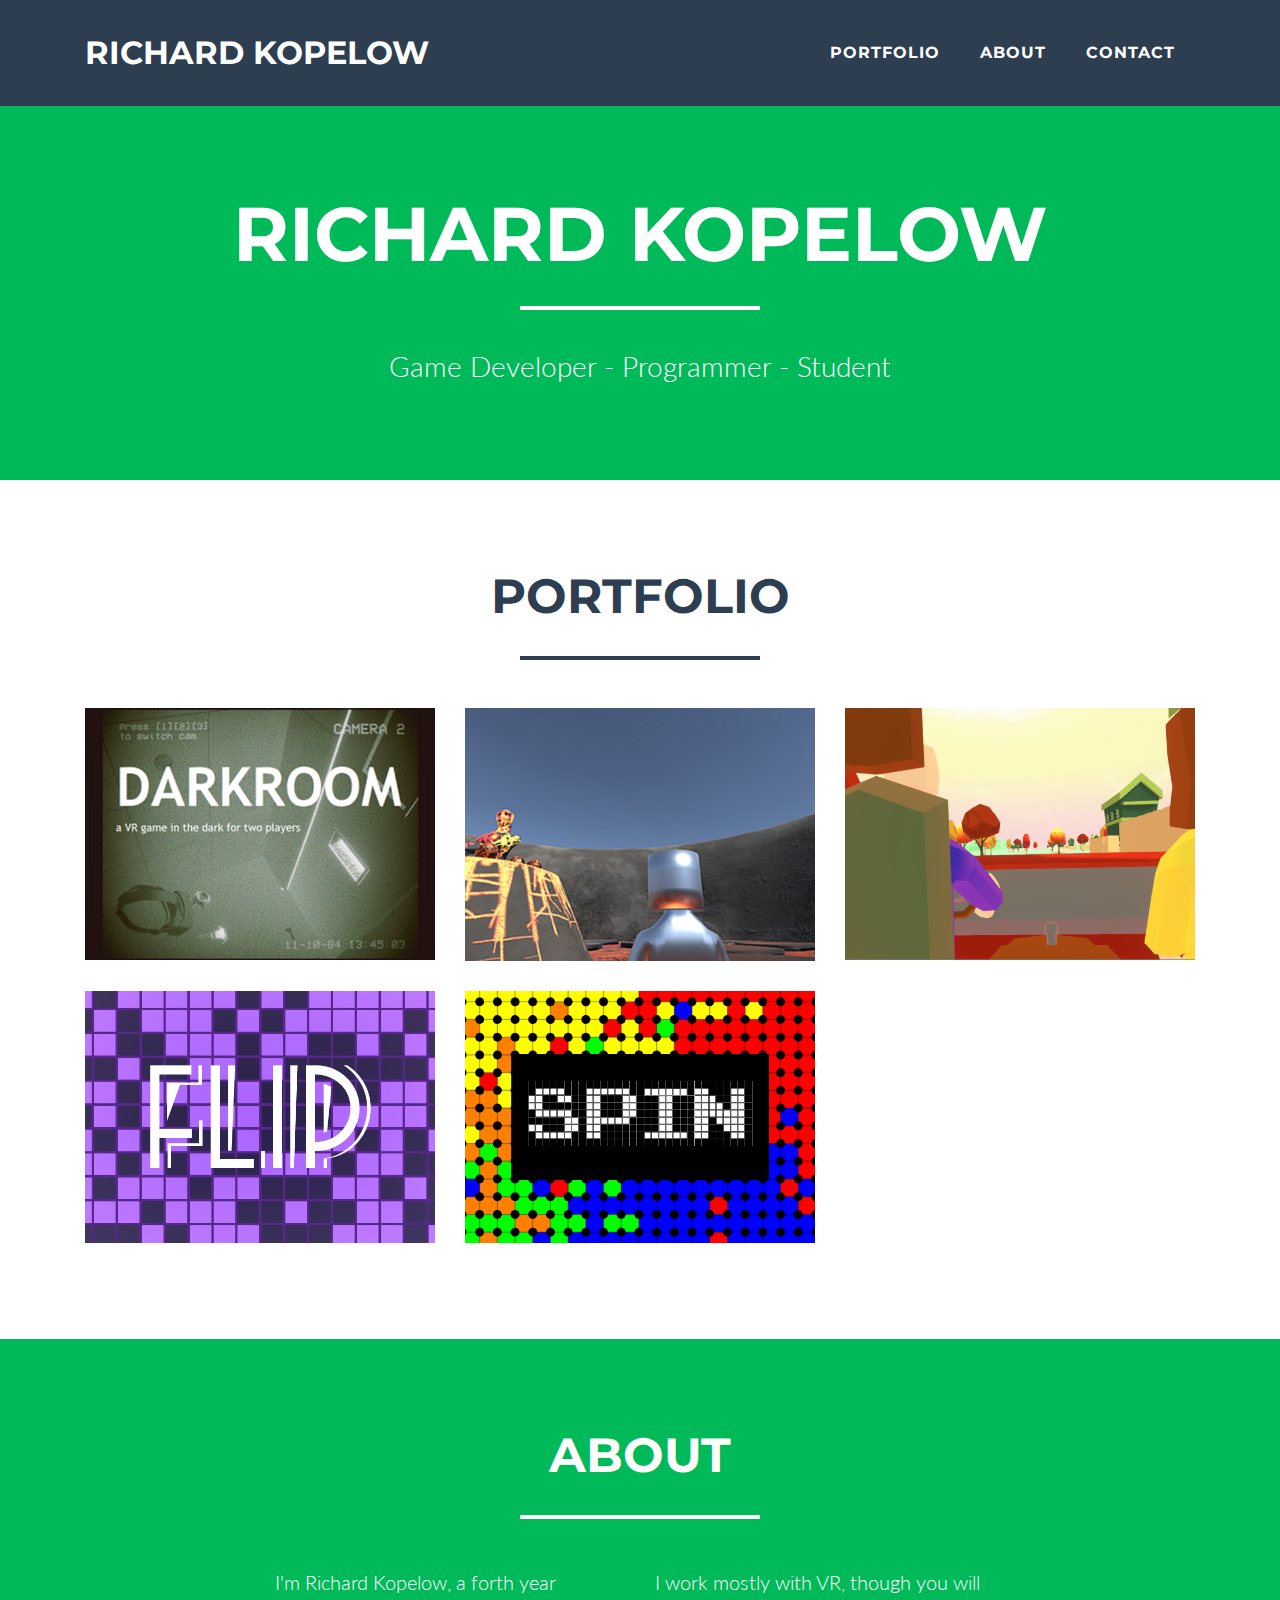
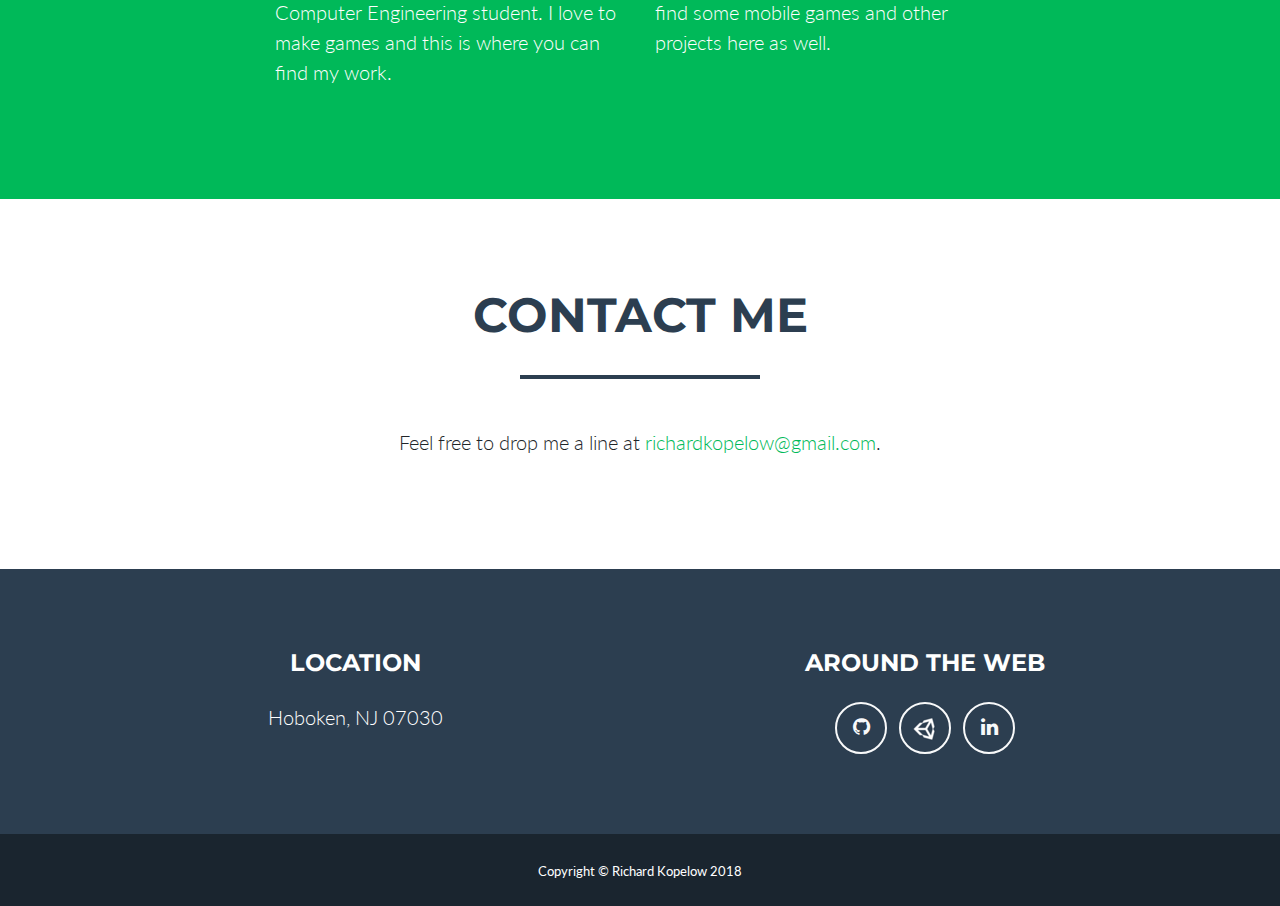
==== index.html @ 5b7aa7da "Fixed a bug with the modal comment displaying" ====
<!DOCTYPE html>
<html lang="en">

  <head>

    <meta charset="utf-8">
    <meta name="viewport" content="width=device-width, initial-scale=1, shrink-to-fit=no">
    <meta name="description" content="">
    <meta name="author" content="">

    <title>Richard Kopelow - Portfolio</title>

    <!-- Bootstrap core CSS -->
    <link href="vendor/bootstrap/css/bootstrap.min.css" rel="stylesheet">

    <!-- Custom fonts for this template -->
    <link href="vendor/font-awesome/css/font-awesome.min.css" rel="stylesheet" type="text/css">
    <link href="https://fonts.googleapis.com/css?family=Montserrat:400,700" rel="stylesheet" type="text/css">
    <link href="https://fonts.googleapis.com/css?family=Lato:400,700,400italic,700italic" rel="stylesheet" type="text/css">

    <!-- Plugin CSS -->
    <link href="vendor/magnific-popup/magnific-popup.css" rel="stylesheet" type="text/css">

    <!-- Custom styles for this template -->
    <link href="css/Richard.css" rel="stylesheet">

  </head>

  <body id="page-top">

    <!-- Navigation -->
    <nav class="navbar navbar-expand-lg bg-secondary fixed-top text-uppercase" id="mainNav">
      <div class="container">
        <a class="navbar-brand js-scroll-trigger" href="#page-top">Richard Kopelow</a>
        <button class="navbar-toggler navbar-toggler-right text-uppercase bg-primary text-white rounded" type="button" data-toggle="collapse" data-target="#navbarResponsive" aria-controls="navbarResponsive" aria-expanded="false" aria-label="Toggle navigation">
          Menu
          <i class="fa fa-bars"></i>
        </button>
        <div class="collapse navbar-collapse" id="navbarResponsive">
          <ul class="navbar-nav ml-auto">
            <li class="nav-item mx-0 mx-lg-1">
              <a class="nav-link py-3 px-0 px-lg-3 rounded js-scroll-trigger" href="#portfolio">Portfolio</a>
            </li>
            <li class="nav-item mx-0 mx-lg-1">
              <a class="nav-link py-3 px-0 px-lg-3 rounded js-scroll-trigger" href="#about">About</a>
            </li>
            <li class="nav-item mx-0 mx-lg-1">
              <a class="nav-link py-3 px-0 px-lg-3 rounded js-scroll-trigger" href="#contact">Contact</a>
            </li>
          </ul>
        </div>
      </div>
    </nav>

    <!-- Header -->
    <header class="masthead bg-primary text-white text-center">
      <div class="container">
        <!--<img class="img-fluid mb-5 d-block mx-auto" src="img/face.jpg" alt="" style="clip-path: circle(150px at center);">-->
        <h1 class="text-uppercase mb-0">Richard Kopelow</h1>
        <hr class="star-light">
        <h2 class="font-weight-light mb-0">Game Developer - Programmer - Student</h2>
      </div>
    </header>

    <!-- Portfolio Grid Section -->
    <section class="portfolio" id="portfolio">
      <div class="container">
        <h2 class="text-center text-uppercase text-secondary mb-0">Portfolio</h2>
        <hr class="star-dark mb-5">
        <div class="row">
          <div class="col-md-6 col-lg-4">
            <a class="portfolio-item d-block mx-auto" href="#portfolio-modal-1">
              <div class="portfolio-item-caption d-flex position-absolute h-100 w-100">
                <div class="portfolio-item-caption-content my-auto w-100 text-center text-white">
                  <i class="fa fa-search-plus fa-3x"></i>
                </div>
              </div>
              <img class="img-fluid" src="img/portfolio/Darkroom.png" alt="">
            </a>
          </div>
          <div class="col-md-6 col-lg-4">
            <a class="portfolio-item d-block mx-auto" href="#portfolio-modal-2">
              <div class="portfolio-item-caption d-flex position-absolute h-100 w-100">
                <div class="portfolio-item-caption-content my-auto w-100 text-center text-white">
                  <i class="fa fa-search-plus fa-3x"></i>
                </div>
              </div>
              <img class="img-fluid" src="img/portfolio/SiegeOnGoliath.png" alt="">
            </a>
          </div>
          <div class="col-md-6 col-lg-4">
            <a class="portfolio-item d-block mx-auto" href="#portfolio-modal-3">
              <div class="portfolio-item-caption d-flex position-absolute h-100 w-100">
                <div class="portfolio-item-caption-content my-auto w-100 text-center text-white">
                  <i class="fa fa-search-plus fa-3x"></i>
                </div>
              </div>
              <img class="img-fluid" src="img/portfolio/BackSeatBaby.PNG" alt="">
            </a>
          </div>
          <div class="col-md-6 col-lg-4">
            <a class="portfolio-item d-block mx-auto" href="#portfolio-modal-4">
              <div class="portfolio-item-caption d-flex position-absolute h-100 w-100">
                <div class="portfolio-item-caption-content my-auto w-100 text-center text-white">
                  <i class="fa fa-search-plus fa-3x"></i>
                </div>
              </div>
              <img class="img-fluid" src="img/portfolio/Flip.PNG" alt="">
            </a>
          </div>
          <div class="col-md-6 col-lg-4">
            <a class="portfolio-item d-block mx-auto" href="#portfolio-modal-5">
              <div class="portfolio-item-caption d-flex position-absolute h-100 w-100">
                <div class="portfolio-item-caption-content my-auto w-100 text-center text-white">
                  <i class="fa fa-search-plus fa-3x"></i>
                </div>
              </div>
              <img class="img-fluid" src="img/portfolio/Spin.png" alt="">
            </a>
          </div>
          <!--
          <div class="col-md-6 col-lg-4">
            <a class="portfolio-item d-block mx-auto" href="#portfolio-modal-6">
              <div class="portfolio-item-caption d-flex position-absolute h-100 w-100">
                <div class="portfolio-item-caption-content my-auto w-100 text-center text-white">
                  <i class="fa fa-search-plus fa-3x"></i>
                </div>
              </div>
              <img class="img-fluid" src="img/portfolio/submarine.png" alt="">
            </a>
          </div>
          -->
        </div>
      </div>
    </section>

    <!-- About Section -->
    <section class="bg-primary text-white mb-0" id="about">
      <div class="container">
        <h2 class="text-center text-uppercase text-white">About</h2>
        <hr class="star-light mb-5">
        <div class="row">
          <div class="col-lg-4 ml-auto">
            <p class="lead">I'm Richard Kopelow, a forth year Computer Engineering student. I love to make games and this is where you can find my work.</p>
          </div>
          <div class="col-lg-4 mr-auto">
            <p class="lead">I work mostly with VR, though you will find some mobile games and other projects here as well.</p>
          </div>
        </div>
      </div>
    </section>

    <!-- Contact Section -->
    <section id="contact">
      <div class="container">
        <h2 class="text-center text-uppercase text-secondary mb-0">Contact Me</h2>
        <hr class="star-dark mb-5">
        <div class="row">
          <div class="col-lg-8 mx-auto">
            <p class="lead" style = "text-align:center">
              Feel free to drop me a line at <a href="mailto:richardkopelow@gmail.com">richardkopelow@gmail.com</a>.
            </p>
          </div>
        </div>
      </div>
    </section>

    <!-- Footer -->
    <footer class="footer text-center">
      <div class="container">
        <div class="row">
          <div class="col-md-6 mb-5 mb-lg-0">
            <h4 class="text-uppercase mb-4">Location</h4>
            <p class="lead mb-0">Hoboken, NJ 07030</p>
          </div>
          <div class="col-md-6 mb-5 mb-lg-0">
            <h4 class="text-uppercase mb-4">Around the Web</h4>
            <ul class="list-inline mb-0">
              <li class="list-inline-item">
                <a class="btn btn-outline-light btn-social text-center rounded-circle" href="https://github.com/richardkopelow">
                  <i class="fa fa-fw fa-github"></i>
                </a>
              </li>
              <li class="list-inline-item">
                <a class="btn btn-outline-light btn-social text-center rounded-circle" href="https://connect.unity.com/u/5838d15932b306002a9e6d89">
                  <img src="img/UnityLogo.png" width="24px" height="25px">
                </a>
              </li>
              <li class="list-inline-item">
                <a class="btn btn-outline-light btn-social text-center rounded-circle" href="https://www.linkedin.com/in/richard-kopelow-2a344a102/">
                  <i class="fa fa-fw fa-linkedin"></i>
                </a>
              </li>
            </ul>
          </div>
        </div>
      </div>
    </footer>

    <div class="copyright py-4 text-center text-white">
      <div class="container">
        <small>Copyright &copy; Richard Kopelow 2018</small>
      </div>
    </div>

    <!-- Scroll to Top Button (Only visible on small and extra-small screen sizes) -->
    <div class="scroll-to-top d-lg-none position-fixed ">
      <a class="js-scroll-trigger d-block text-center text-white rounded" href="#page-top">
        <i class="fa fa-chevron-up"></i>
      </a>
    </div>

    <!-- Portfolio Modals -->

    <!-- Portfolio Modal 1 -->
    <div class="portfolio-modal mfp-hide" id="portfolio-modal-1">
      <div class="portfolio-modal-dialog bg-white">
        <a class="close-button d-none d-md-block portfolio-modal-dismiss" href="#">
          <i class="fa fa-3x fa-times"></i>
        </a>
        <div class="container text-center">
          <div class="row">
            <div class="col-lg-8 mx-auto">
              <h2 class="text-secondary text-uppercase mb-0">Darkroom</h2>
              <hr class="star-dark mb-5">
              <img class="img-fluid mb-5" src="img/portfolio/Darkroom.png" alt="">
              <p class="mb-5">This Global Game Jam entry is an asymmetric escape-the-room game for two players, one in VR and another at the PC.<br>
                  
                  The VR player is trapped in a nearly pitch black prison cell with no visible means of escape.<br>
                  The PC player is a surveillance camera operator. Using only their voice and camera controls, the operator has to guide the prisoner to break out.</p>

              <a class="btn btn-primary btn-lg rounded-pill" href="https://stenu.itch.io/darkroom">
                <i class="fa fa-download mr-2"></i>
                Download Now!
              </a><br><br>
              <a class="btn btn-primary btn-lg rounded-pill portfolio-modal-dismiss" href="#">
                <i class="fa fa-close"></i>
                Close Project
              </a>
            </div>
          </div>
        </div>
      </div>
    </div>

    <!-- Portfolio Modal 2 -->
    <div class="portfolio-modal mfp-hide" id="portfolio-modal-2">
      <div class="portfolio-modal-dialog bg-white">
        <a class="close-button d-none d-md-block portfolio-modal-dismiss" href="#">
          <i class="fa fa-3x fa-times"></i>
        </a>
        <div class="container text-center">
          <div class="row">
            <div class="col-lg-8 mx-auto">
              <h2 class="text-secondary text-uppercase mb-0">Siege On Goliath</h2>
              <hr class="star-dark mb-5">
              <img class="img-fluid mb-5" src="img/portfolio/SiegeOnGoliath.png" alt="">
              <p class="mb-5">Siege On Goliath is a multiplayer asymmetric VR game for the Oculus Rift in which one player wears the headset and the other uses mouse and keyboard.<br>
                <br>
                As Goliath, fight to protect your home from the humans who seek to kill you and take it.<br>
                <br>
                As the maintenance worker, it is your job to protect the volcano from the vile monsters that live in the lava.</p>
              
              <a class="btn btn-primary btn-lg rounded-pill" href="https://brasshatstudios.itch.io/siege-on-goliath">
                <i class="fa fa-download mr-2"></i>
                Download Now!
              </a><br><br>
              <a class="btn btn-primary btn-lg rounded-pill portfolio-modal-dismiss" href="#">
                <i class="fa fa-close"></i>
                Close Project</a>
            </div>
          </div>
        </div>
      </div>
    </div>

    <!-- Portfolio Modal 3 -->
    <div class="portfolio-modal mfp-hide" id="portfolio-modal-3">
      <div class="portfolio-modal-dialog bg-white">
        <a class="close-button d-none d-md-block portfolio-modal-dismiss" href="#">
          <i class="fa fa-3x fa-times"></i>
        </a>
        <div class="container text-center">
          <div class="row">
            <div class="col-lg-8 mx-auto">
              <h2 class="text-secondary text-uppercase mb-0">Back Seat Baby</h2>
              <hr class="star-dark mb-5">
              <img class="img-fluid mb-5" src="img/portfolio/BackSeatBaby.PNG" alt="">
              <p class="mb-5">This VR game evokes the feeling of being a kid on a long road trip with nothing to do. Your parents are in the front seat, which might as well be a different world from your own.<br>
                The adult world seems grey and dull and slow. Strapped into your booster seat with nothing to do, imagination is your only friend. Just don’t disturb your parents, or mommy will give you an earful!<br>
                <br>
                Back Seat Baby won best narrative in the NYC Unity VR Game Jam 2017.
              </p>
              <a class="btn btn-primary btn-lg rounded-pill" href="https://richardkopelow.itch.io/back-seat-baby">
                <i class="fa fa-download mr-2"></i>
                Download Now!
              </a><br><br>
              <a class="btn btn-primary btn-lg rounded-pill portfolio-modal-dismiss" href="#">
                <i class="fa fa-close"></i>
                Close Project</a>
            </div>
          </div>
        </div>
      </div>
    </div>

    <!-- Portfolio Modal 4  -->
    <div class="portfolio-modal mfp-hide" id="portfolio-modal-4">
      <div class="portfolio-modal-dialog bg-white">
        <a class="close-button d-none d-md-block portfolio-modal-dismiss" href="#">
          <i class="fa fa-3x fa-times"></i>
        </a>
        <div class="container text-center">
          <div class="row">
            <div class="col-lg-8 mx-auto">
              <h2 class="text-secondary text-uppercase mb-0">Project Name</h2>
              <hr class="star-dark mb-5">
              <img class="img-fluid mb-5" src="img/portfolio/Flip.PNG" alt="">
              <p class="mb-5">
                  Flip is a thumb twiddling puzzle game in which you flip over tiles to make them all light. Clear the board and move on to the next one. Flip randomly generates boards so you'll never run out.
              </p>
              <a class="btn btn-primary btn-lg rounded-pill" href="https://play.google.com/store/apps/details?id=com.RichardKopelow.Flip">
                <i class="fa fa-download mr-2"></i>
                Download Now!
              </a><br><br>
              <a class="btn btn-primary btn-lg rounded-pill portfolio-modal-dismiss" href="#">
                <i class="fa fa-close"></i>
                Close Project</a>
            </div>
          </div>
        </div>
      </div>
    </div>

    <!-- Portfolio Modal 5  -->
    <div class="portfolio-modal mfp-hide" id="portfolio-modal-5">
      <div class="portfolio-modal-dialog bg-white">
        <a class="close-button d-none d-md-block portfolio-modal-dismiss" href="#">
          <i class="fa fa-3x fa-times"></i>
        </a>
        <div class="container text-center">
          <div class="row">
            <div class="col-lg-8 mx-auto">
              <h2 class="text-secondary text-uppercase mb-0">Project Name</h2>
              <hr class="star-dark mb-5">
              <img class="img-fluid mb-5" src="img/portfolio/Spin.png" alt="">
              <p class="mb-5">
                  The object of the game is to group the tiles of the same color together. Tap the junctions between tiles to spin that section of tiles. Boards are procedurally generated and there are several color themes. The “Adam” theme is color blind friendly.
              </p>
              <a class="btn btn-primary btn-lg rounded-pill" href="https://play.google.com/store/apps/details?id=com.RichardKopelow.Spin">
                <i class="fa fa-download mr-2"></i>
                Download Now!
              </a><br><br>
              <a class="btn btn-primary btn-lg rounded-pill portfolio-modal-dismiss" href="#">
                <i class="fa fa-close"></i>
                Close Project</a>
            </div>
          </div>
        </div>
      </div>
    </div>

    <!-- Portfolio Modal 6 
    <div class="portfolio-modal mfp-hide" id="portfolio-modal-6">
      <div class="portfolio-modal-dialog bg-white">
        <a class="close-button d-none d-md-block portfolio-modal-dismiss" href="#">
          <i class="fa fa-3x fa-times"></i>
        </a>
        <div class="container text-center">
          <div class="row">
            <div class="col-lg-8 mx-auto">
              <h2 class="text-secondary text-uppercase mb-0">Project Name</h2>
              <hr class="star-dark mb-5">
              <img class="img-fluid mb-5" src="img/portfolio/submarine.png" alt="">
              <p class="mb-5">Lorem ipsum dolor sit amet, consectetur adipisicing elit. Mollitia neque assumenda ipsam nihil, molestias magnam, recusandae quos quis inventore quisquam velit asperiores, vitae? Reprehenderit soluta, eos quod consequuntur itaque. Nam.</p>
              <a class="btn btn-primary btn-lg rounded-pill portfolio-modal-dismiss" href="#">
                <i class="fa fa-close"></i>
                Close Project</a>
            </div>
          </div>
        </div>
      </div>
    </div>
    -->

    <!-- Bootstrap core JavaScript -->
    <script src="vendor/jquery/jquery.min.js"></script>
    <script src="vendor/bootstrap/js/bootstrap.bundle.min.js"></script>

    <!-- Plugin JavaScript -->
    <script src="vendor/jquery-easing/jquery.easing.min.js"></script>
    <script src="vendor/magnific-popup/jquery.magnific-popup.min.js"></script>

    <!-- Contact Form JavaScript -->
    <script src="js/jqBootstrapValidation.js"></script>
    <script src="js/contact_me.js"></script>

    <!-- Custom scripts for this template -->
    <script src="js/freelancer.min.js"></script>

  </body>

</html>
---- css/Richard.css ----
body {
  font-family: 'Lato';
}

h1,
h2,
h3,
h4,
h5,
h6 {
  font-weight: 700;
  font-family: 'Montserrat';
}

hr.star-light,
hr.star-dark {
  max-width: 15rem;
  padding: 0;
  text-align: center;
  border: none;
  border-top: solid 0.25rem;
  margin-top: 2.5rem;
  margin-bottom: 2.5rem;
}

hr.star-light:after,
hr.star-dark:after {
  position: relative;
  top: -.8em;
  display: inline-block;
  padding: 0 0.25em;
  font-family: FontAwesome;
  font-size: 2em;
}

hr.star-light {
  border-color: #fff;
}

hr.star-light:after {
  color: #fff;
  background-color: #00b959;
}

hr.star-dark {
  border-color: #2C3E50;
}

hr.star-dark:after {
  color: #2C3E50;
  background-color: white;
}

section {
  padding: 6rem 0;
}

section h2 {
  font-size: 2.25rem;
  line-height: 2rem;
}

@media (min-width: 992px) {
  section h2 {
    font-size: 3rem;
    line-height: 2.5rem;
  }
}

.btn-xl {
  padding: 1rem 1.75rem;
  font-size: 1.25rem;
}

.btn-social {
  width: 3.25rem;
  height: 3.25rem;
  font-size: 1.25rem;
  line-height: 2rem;
}

.scroll-to-top {
  z-index: 1042;
  right: 1rem;
  bottom: 1rem;
  display: none;
}

.scroll-to-top a {
  width: 3.5rem;
  height: 3.5rem;
  background-color: rgba(33, 37, 41, 0.5);
  line-height: 3.1rem;
}

#mainNav {
  padding-top: 1rem;
  padding-bottom: 1rem;
  font-weight: 700;
  font-family: 'Montserrat';
}

#mainNav .navbar-brand {
  color: #fff;
}

#mainNav .navbar-nav {
  margin-top: 1rem;
  letter-spacing: 0.0625rem;
}

#mainNav .navbar-nav li.nav-item a.nav-link {
  color: #fff;
}

#mainNav .navbar-nav li.nav-item a.nav-link:hover {
  color: #00b959;
}

#mainNav .navbar-nav li.nav-item a.nav-link:active, #mainNav .navbar-nav li.nav-item a.nav-link:focus {
  color: #fff;
}

#mainNav .navbar-nav li.nav-item a.nav-link.active {
  color: #00b959;
}

#mainNav .navbar-toggler {
  font-size: 80%;
  padding: 0.8rem;
}

@media (min-width: 992px) {
  #mainNav {
    padding-top: 1.5rem;
    padding-bottom: 1.5rem;
    -webkit-transition: padding-top 0.3s, padding-bottom 0.3s;
    -moz-transition: padding-top 0.3s, padding-bottom 0.3s;
    transition: padding-top 0.3s, padding-bottom 0.3s;
  }
  #mainNav .navbar-brand {
    font-size: 2em;
    -webkit-transition: font-size 0.3s;
    -moz-transition: font-size 0.3s;
    transition: font-size 0.3s;
  }
  #mainNav .navbar-nav {
    margin-top: 0;
  }
  #mainNav .navbar-nav > li.nav-item > a.nav-link.active {
    color: #fff;
    background: #00b959;
  }
  #mainNav .navbar-nav > li.nav-item > a.nav-link.active:active, #mainNav .navbar-nav > li.nav-item > a.nav-link.active:focus, #mainNav .navbar-nav > li.nav-item > a.nav-link.active:hover {
    color: #fff;
    background: #00b959;
  }
  #mainNav.navbar-shrink {
    padding-top: 0.5rem;
    padding-bottom: 0.5rem;
  }
  #mainNav.navbar-shrink .navbar-brand {
    font-size: 1.5em;
  }
}

header.masthead {
  padding-top: calc(6rem + 72px);
  padding-bottom: 6rem;
}

header.masthead h1 {
  font-size: 3rem;
  line-height: 3rem;
}

header.masthead h2 {
  font-size: 1.3rem;
  font-family: 'Lato';
}

@media (min-width: 992px) {
  header.masthead {
    padding-top: calc(6rem + 106px);
    padding-bottom: 6rem;
  }
  header.masthead h1 {
    font-size: 4.75em;
    line-height: 4rem;
  }
  header.masthead h2 {
    font-size: 1.75em;
  }
}

.portfolio {
  margin-bottom: -15px;
}

.portfolio .portfolio-item {
  position: relative;
  display: block;
  max-width: 25rem;
  margin-bottom: 15px;
}

.portfolio .portfolio-item .portfolio-item-caption {
  -webkit-transition: all ease 0.5s;
  -moz-transition: all ease 0.5s;
  transition: all ease 0.5s;
  opacity: 0;
  background-color: rgba(24, 188, 156, 0.9);
}

.portfolio .portfolio-item .portfolio-item-caption:hover {
  opacity: 1;
}

.portfolio .portfolio-item .portfolio-item-caption .portfolio-item-caption-content {
  font-size: 1.5rem;
}

@media (min-width: 576px) {
  .portfolio {
    margin-bottom: -30px;
  }
  .portfolio .portfolio-item {
    margin-bottom: 30px;
  }
}

.portfolio-modal .portfolio-modal-dialog {
  padding: 3rem 1rem;
  min-height: calc(100vh - 2rem);
  margin: 1rem calc(1rem - 8px);
  position: relative;
  z-index: 2;
  -moz-box-shadow: 0 0 3rem 1rem rgba(0, 0, 0, 0.5);
  -webkit-box-shadow: 0 0 3rem 1rem rgba(0, 0, 0, 0.5);
  box-shadow: 0 0 3rem 1rem rgba(0, 0, 0, 0.5);
}

.portfolio-modal .portfolio-modal-dialog .close-button {
  position: absolute;
  top: 2rem;
  right: 2rem;
}

.portfolio-modal .portfolio-modal-dialog .close-button i {
  line-height: 38px;
}

.portfolio-modal .portfolio-modal-dialog h2 {
  font-size: 2rem;
}

@media (min-width: 768px) {
  .portfolio-modal .portfolio-modal-dialog {
    min-height: 100vh;
    padding: 5rem;
    margin: 3rem calc(3rem - 8px);
  }
  .portfolio-modal .portfolio-modal-dialog h2 {
    font-size: 3rem;
  }
}

.floating-label-form-group {
  position: relative;
  border-bottom: 1px solid #e9ecef;
}

.floating-label-form-group input,
.floating-label-form-group textarea {
  font-size: 1.5em;
  position: relative;
  z-index: 1;
  padding-right: 0;
  padding-left: 0;
  resize: none;
  border: none;
  border-radius: 0;
  background: none;
  box-shadow: none !important;
}

.floating-label-form-group label {
  font-size: 0.85em;
  line-height: 1.764705882em;
  position: relative;
  z-index: 0;
  top: 2em;
  display: block;
  margin: 0;
  -webkit-transition: top 0.3s ease, opacity 0.3s ease;
  -moz-transition: top 0.3s ease, opacity 0.3s ease;
  -ms-transition: top 0.3s ease, opacity 0.3s ease;
  transition: top 0.3s ease, opacity 0.3s ease;
  vertical-align: middle;
  vertical-align: baseline;
  opacity: 0;
}

.floating-label-form-group:not(:first-child) {
  padding-left: 14px;
  border-left: 1px solid #e9ecef;
}

.floating-label-form-group-with-value label {
  top: 0;
  opacity: 1;
}

.floating-label-form-group-with-focus label {
  color: #00b959;
}

form .row:first-child .floating-label-form-group {
  border-top: 1px solid #e9ecef;
}

.footer {
  padding-top: 5rem;
  padding-bottom: 5rem;
  background-color: #2C3E50;
  color: #fff;
}

.copyright {
  background-color: #1a252f;
}

a {
  color: #00b959;
}

a:focus, a:hover, a:active {
  color: #128f76;
}

.btn {
  border-width: 2px;
}

.bg-primary {
  background-color: #00b959 !important;
}

.bg-secondary {
  background-color: #2C3E50 !important;
}

.text-primary {
  color: #00b959 !important;
}

.text-secondary {
  color: #2C3E50 !important;
}

.btn-primary {
  background-color: #00b959;
  border-color: #00b959;
}

.btn-primary:hover, .btn-primary:focus, .btn-primary:active {
  background-color: #128f76;
  border-color: #128f76;
}

.btn-secondary {
  background-color: #2C3E50;
  border-color: #2C3E50;
}

.btn-secondary:hover, .btn-secondary:focus, .btn-secondary:active {
  background-color: #1a252f;
  border-color: #1a252f;
}
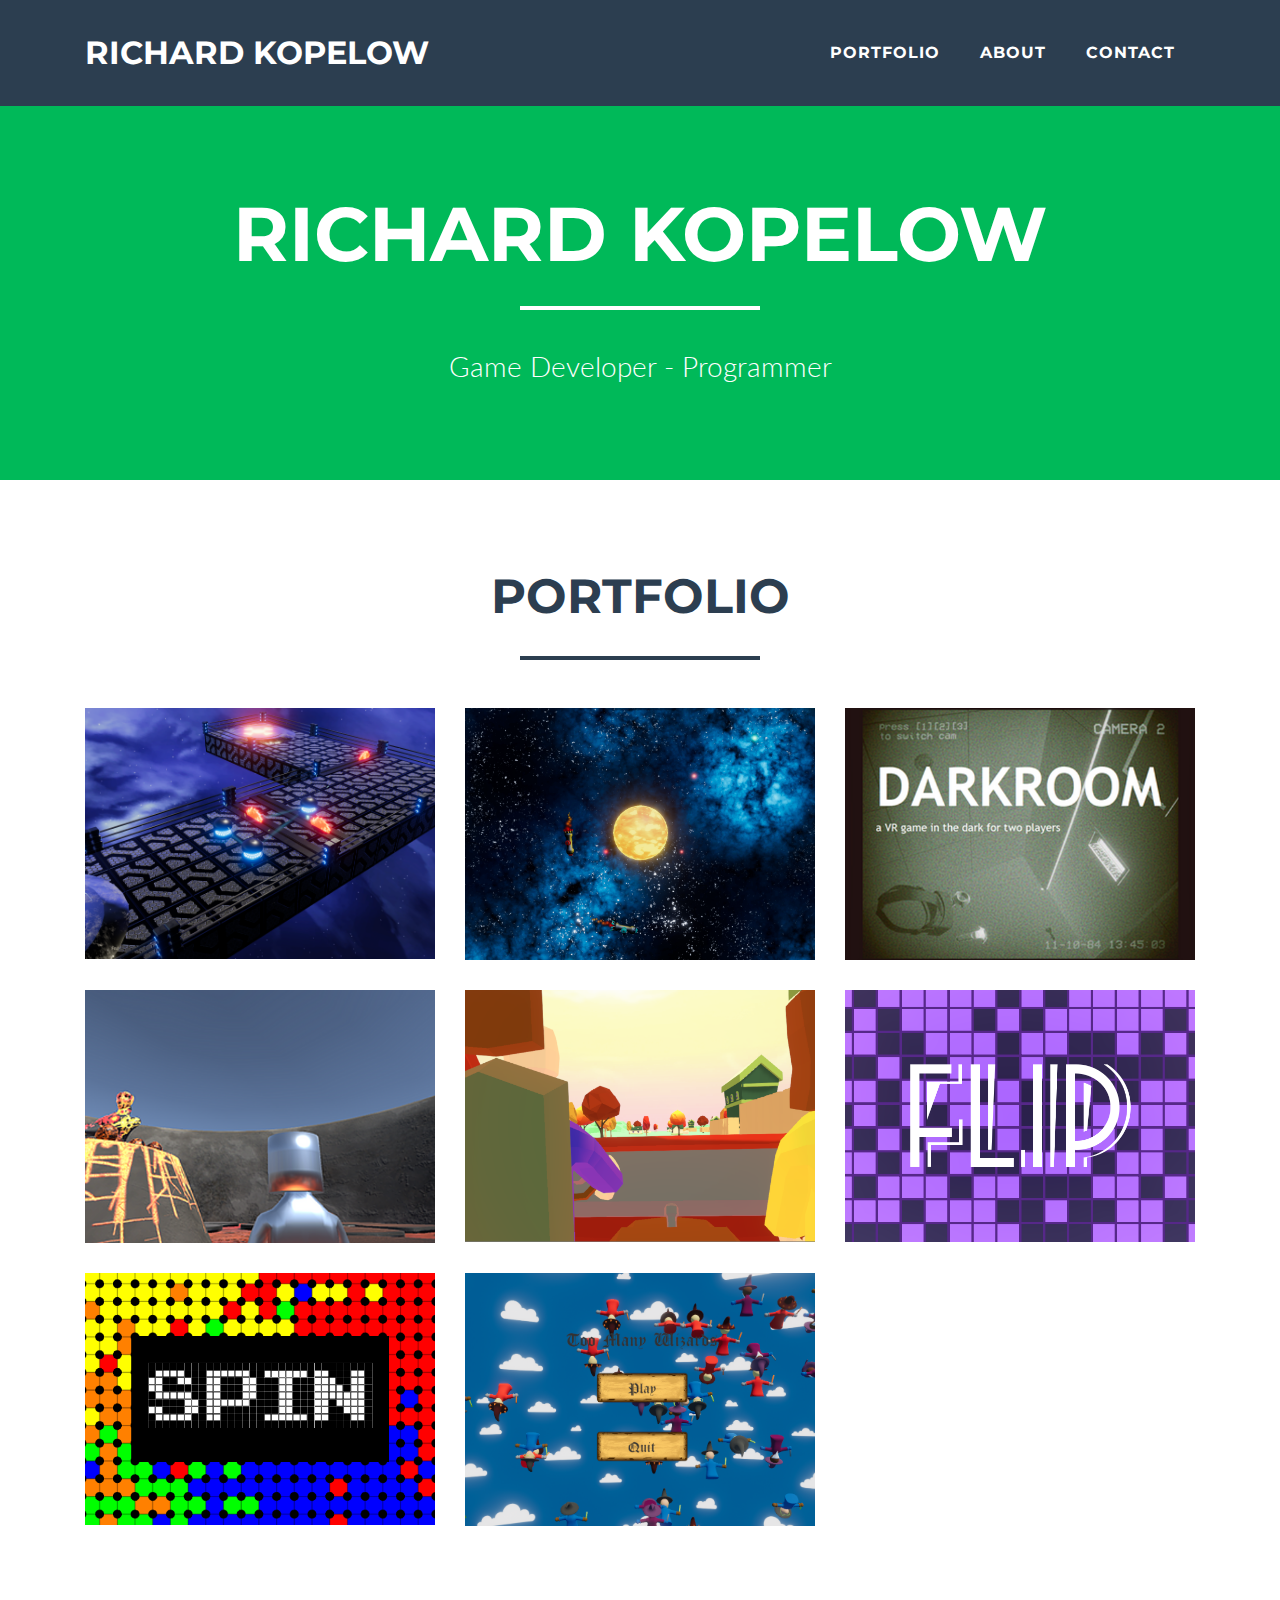
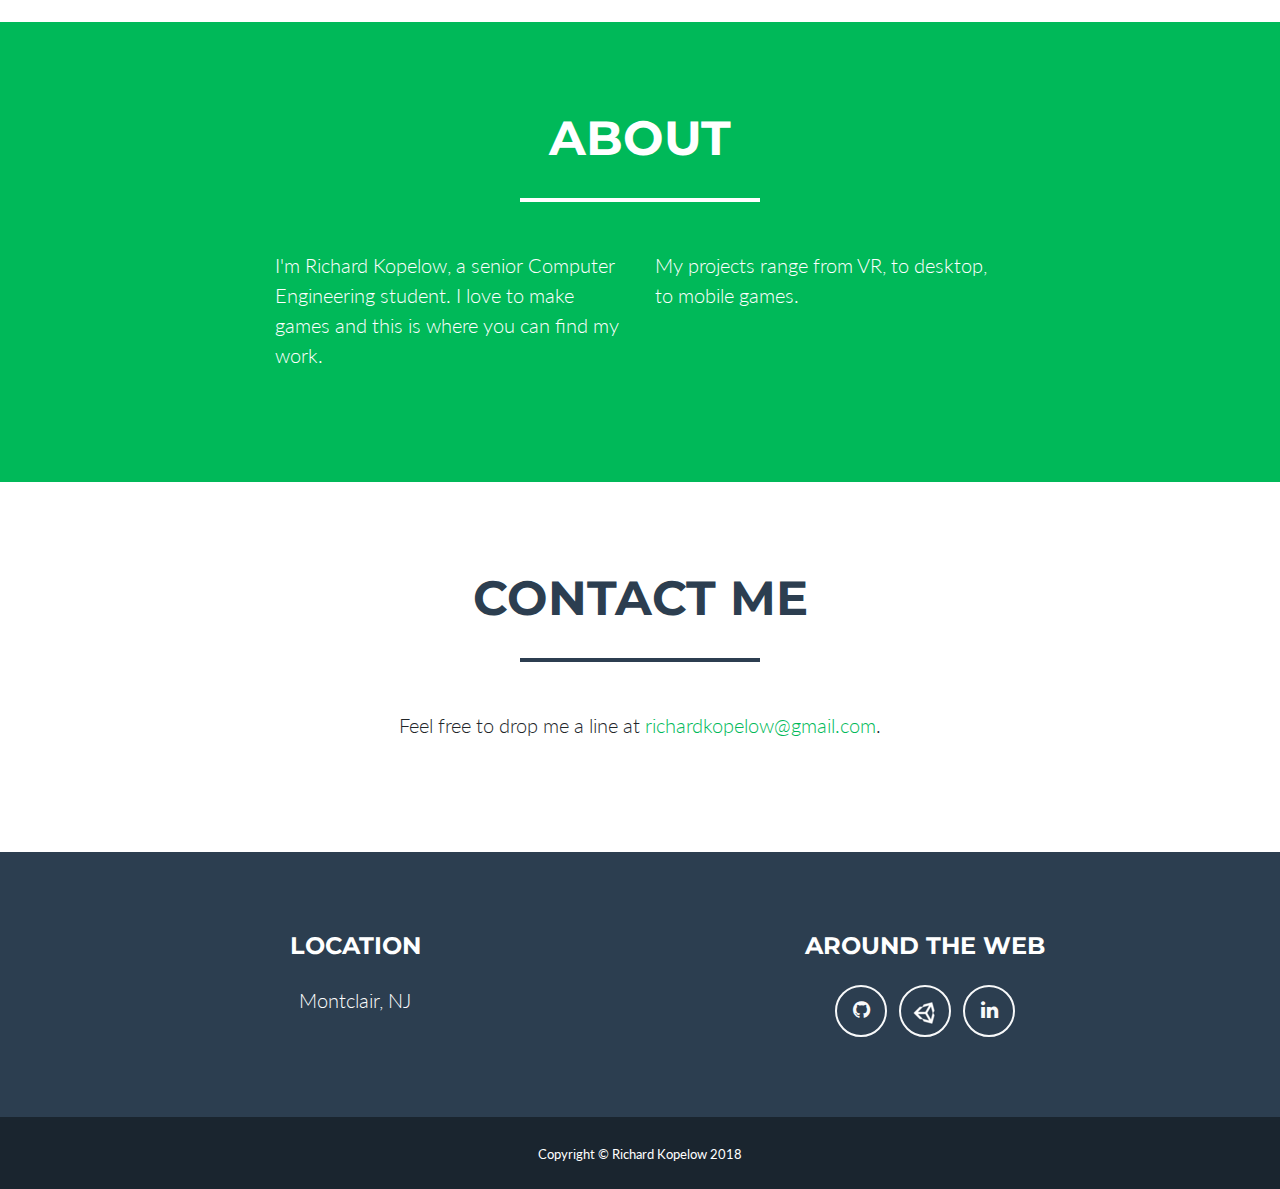
==== commit 6ce552dc: "Added Puck It and Orbital Ordinance" ====
--- a/index.html
+++ b/index.html
@@ -58,7 +58,7 @@
         <!--<img class="img-fluid mb-5 d-block mx-auto" src="img/face.jpg" alt="" style="clip-path: circle(150px at center);">-->
         <h1 class="text-uppercase mb-0">Richard Kopelow</h1>
         <hr class="star-light">
-        <h2 class="font-weight-light mb-0">Game Developer - Programmer - Student</h2>
+        <h2 class="font-weight-light mb-0">Game Developer - Programmer</h2>
       </div>
     </header>
 
@@ -68,6 +68,26 @@
         <h2 class="text-center text-uppercase text-secondary mb-0">Portfolio</h2>
         <hr class="star-dark mb-5">
         <div class="row">
+            <div class="col-md-6 col-lg-4">
+                <a class="portfolio-item d-block mx-auto" href="#portfolio-modal-7">
+                  <div class="portfolio-item-caption d-flex position-absolute h-100 w-100">
+                    <div class="portfolio-item-caption-content my-auto w-100 text-center text-white">
+                      <i class="fa fa-search-plus fa-3x"></i>
+                    </div>
+                  </div>
+                  <img class="img-fluid" src="img/portfolio/PuckIt.png" alt="">
+                </a>
+              </div>
+              <div class="col-md-6 col-lg-4">
+                  <a class="portfolio-item d-block mx-auto" href="#portfolio-modal-8">
+                    <div class="portfolio-item-caption d-flex position-absolute h-100 w-100">
+                      <div class="portfolio-item-caption-content my-auto w-100 text-center text-white">
+                        <i class="fa fa-search-plus fa-3x"></i>
+                      </div>
+                    </div>
+                    <img class="img-fluid" src="img/portfolio/OrbitalOrdinance.png" alt="">
+                  </a>
+                </div>
           <div class="col-md-6 col-lg-4">
             <a class="portfolio-item d-block mx-auto" href="#portfolio-modal-1">
               <div class="portfolio-item-caption d-flex position-absolute h-100 w-100">
@@ -118,7 +138,6 @@
               <img class="img-fluid" src="img/portfolio/Spin.png" alt="">
             </a>
           </div>
-          <!--
           <div class="col-md-6 col-lg-4">
             <a class="portfolio-item d-block mx-auto" href="#portfolio-modal-6">
               <div class="portfolio-item-caption d-flex position-absolute h-100 w-100">
@@ -126,10 +145,9 @@
                   <i class="fa fa-search-plus fa-3x"></i>
                 </div>
               </div>
-              <img class="img-fluid" src="img/portfolio/submarine.png" alt="">
-            </a>
-          </div>
-          -->
+              <img class="img-fluid" src="img/portfolio/TooManyWizards.PNG" alt="">
+            </a>
+          </div>
         </div>
       </div>
     </section>
@@ -141,10 +159,10 @@
         <hr class="star-light mb-5">
         <div class="row">
           <div class="col-lg-4 ml-auto">
-            <p class="lead">I'm Richard Kopelow, a forth year Computer Engineering student. I love to make games and this is where you can find my work.</p>
+            <p class="lead">I'm Richard Kopelow, a senior Computer Engineering student. I love to make games and this is where you can find my work.</p>
           </div>
           <div class="col-lg-4 mr-auto">
-            <p class="lead">I work mostly with VR, though you will find some mobile games and other projects here as well.</p>
+            <p class="lead">My projects range from VR, to desktop, to mobile games.</p>
           </div>
         </div>
       </div>
@@ -171,7 +189,7 @@
         <div class="row">
           <div class="col-md-6 mb-5 mb-lg-0">
             <h4 class="text-uppercase mb-4">Location</h4>
-            <p class="lead mb-0">Hoboken, NJ 07030</p>
+            <p class="lead mb-0">Montclair, NJ</p>
           </div>
           <div class="col-md-6 mb-5 mb-lg-0">
             <h4 class="text-uppercase mb-4">Around the Web</h4>
@@ -360,7 +378,7 @@
       </div>
     </div>
 
-    <!-- Portfolio Modal 6 
+    <!-- Portfolio Modal 6 -->
     <div class="portfolio-modal mfp-hide" id="portfolio-modal-6">
       <div class="portfolio-modal-dialog bg-white">
         <a class="close-button d-none d-md-block portfolio-modal-dismiss" href="#">
@@ -369,19 +387,85 @@
         <div class="container text-center">
           <div class="row">
             <div class="col-lg-8 mx-auto">
-              <h2 class="text-secondary text-uppercase mb-0">Project Name</h2>
-              <hr class="star-dark mb-5">
-              <img class="img-fluid mb-5" src="img/portfolio/submarine.png" alt="">
-              <p class="mb-5">Lorem ipsum dolor sit amet, consectetur adipisicing elit. Mollitia neque assumenda ipsam nihil, molestias magnam, recusandae quos quis inventore quisquam velit asperiores, vitae? Reprehenderit soluta, eos quod consequuntur itaque. Nam.</p>
-              <a class="btn btn-primary btn-lg rounded-pill portfolio-modal-dismiss" href="#">
-                <i class="fa fa-close"></i>
-                Close Project</a>
-            </div>
-          </div>
-        </div>
-      </div>
-    </div>
-    -->
+              <h2 class="text-secondary text-uppercase mb-0">Too Many Wizards</h2>
+              <hr class="star-dark mb-5">
+              <img class="img-fluid mb-5" src="img/portfolio/TooManyWizards.png" alt="">
+              <p class="mb-5">
+                Too Many Wizards is a board game video game for four players. Players compete with each other to get to the end of the board, placing and encountering wizards along the way.
+                This started as a project to learn my way around Cinemachine and Timeline in Unity.
+                <br><br>
+                If you are interested in how any of this works the game is open source:
+                <br>
+                <a href="https://github.com/richardkopelow/TooManyWizards">https://github.com/richardkopelow/TooManyWizards</a>
+              </p>
+              <a class="btn btn-primary btn-lg rounded-pill" href="https://richardkopelow.itch.io/too-many-wizards">
+                <i class="fa fa-download mr-2"></i>
+                Download Now!
+              </a><br><br>
+              <a class="btn btn-primary btn-lg rounded-pill portfolio-modal-dismiss" href="#">
+                <i class="fa fa-close"></i>
+                Close Project</a>
+            </div>
+          </div>
+        </div>
+      </div>
+    </div>
+
+    <!-- Portfolio Modal 7 -->
+    <div class="portfolio-modal mfp-hide" id="portfolio-modal-7">
+      <div class="portfolio-modal-dialog bg-white">
+        <a class="close-button d-none d-md-block portfolio-modal-dismiss" href="#">
+          <i class="fa fa-3x fa-times"></i>
+        </a>
+        <div class="container text-center">
+          <div class="row">
+            <div class="col-lg-8 mx-auto">
+              <h2 class="text-secondary text-uppercase mb-0">Puck It</h2>
+              <hr class="star-dark mb-5">
+              <img class="img-fluid mb-5" src="img/portfolio/PuckIt.png" alt="">
+              <p class="mb-5">
+                Navigate various levels and avoid obstacles by flicking your pucks between each other. If a puck doesn't make it in between the others, it will lose charge and may take some creativity to charge it back up.
+              </p>
+              <a class="btn btn-primary btn-lg rounded-pill" href="https://richardkopelow.itch.io/puck-it">
+                <i class="fa fa-download mr-2"></i>
+                Download Now!
+              </a><br><br>
+              <a class="btn btn-primary btn-lg rounded-pill portfolio-modal-dismiss" href="#">
+                <i class="fa fa-close"></i>
+                Close Project</a>
+            </div>
+          </div>
+        </div>
+      </div>
+    </div>
+
+    <!-- Portfolio Modal 8 -->
+    <div class="portfolio-modal mfp-hide" id="portfolio-modal-8">
+      <div class="portfolio-modal-dialog bg-white">
+        <a class="close-button d-none d-md-block portfolio-modal-dismiss" href="#">
+          <i class="fa fa-3x fa-times"></i>
+        </a>
+        <div class="container text-center">
+          <div class="row">
+            <div class="col-lg-8 mx-auto">
+              <h2 class="text-secondary text-uppercase mb-0">Puck It</h2>
+              <hr class="star-dark mb-5">
+              <img class="img-fluid mb-5" src="img/portfolio/OrbitalOrdinance.png" alt="">
+              <p class="mb-5">
+                Orbital Ordinance is a 2-4 player local twin stick shooter with a twist. You're in orbit. Add clockwise and counterclockwise thrust to dodge and maneuver while taking aim to shoot your opponents out of the sky. 
+              </p>
+              <a class="btn btn-primary btn-lg rounded-pill" href="https://richardkopelow.itch.io/orbital-ordinance">
+                <i class="fa fa-download mr-2"></i>
+                Download Now!
+              </a><br><br>
+              <a class="btn btn-primary btn-lg rounded-pill portfolio-modal-dismiss" href="#">
+                <i class="fa fa-close"></i>
+                Close Project</a>
+            </div>
+          </div>
+        </div>
+      </div>
+    </div>
 
     <!-- Bootstrap core JavaScript -->
     <script src="vendor/jquery/jquery.min.js"></script>
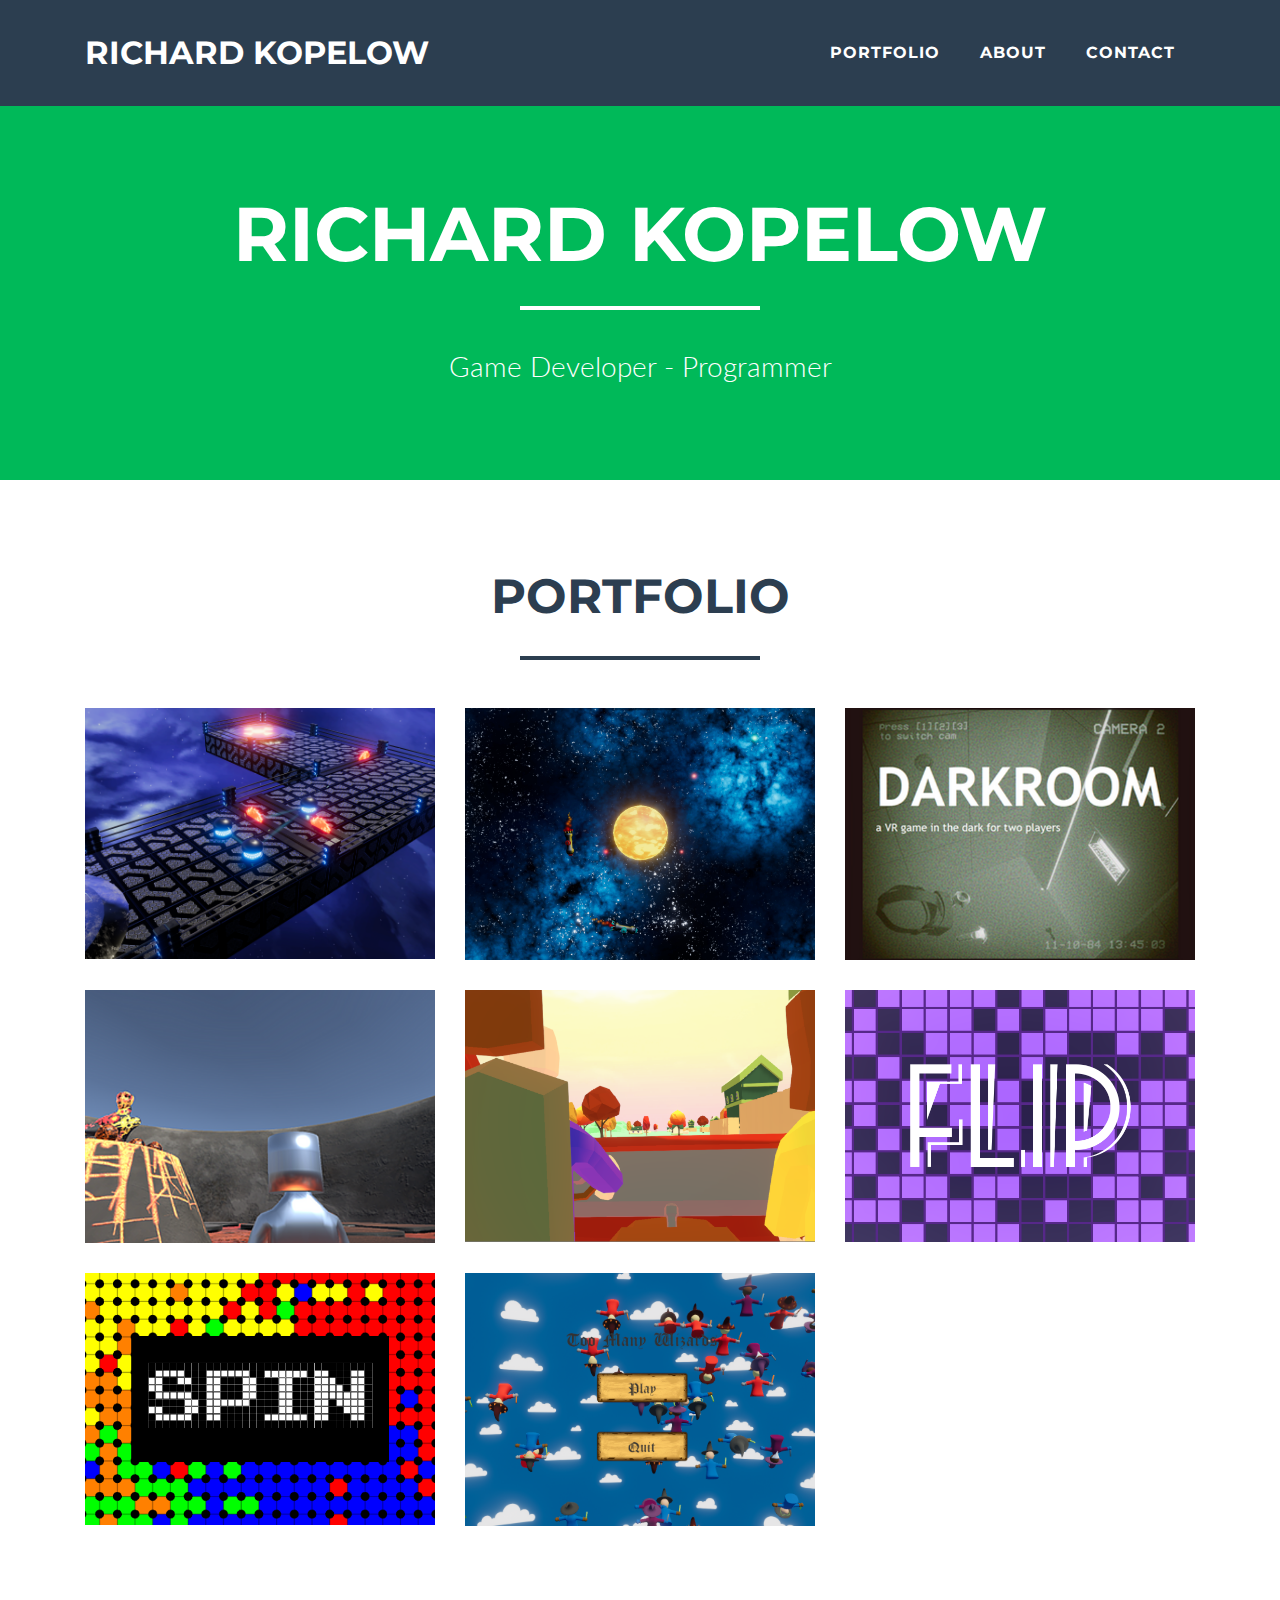
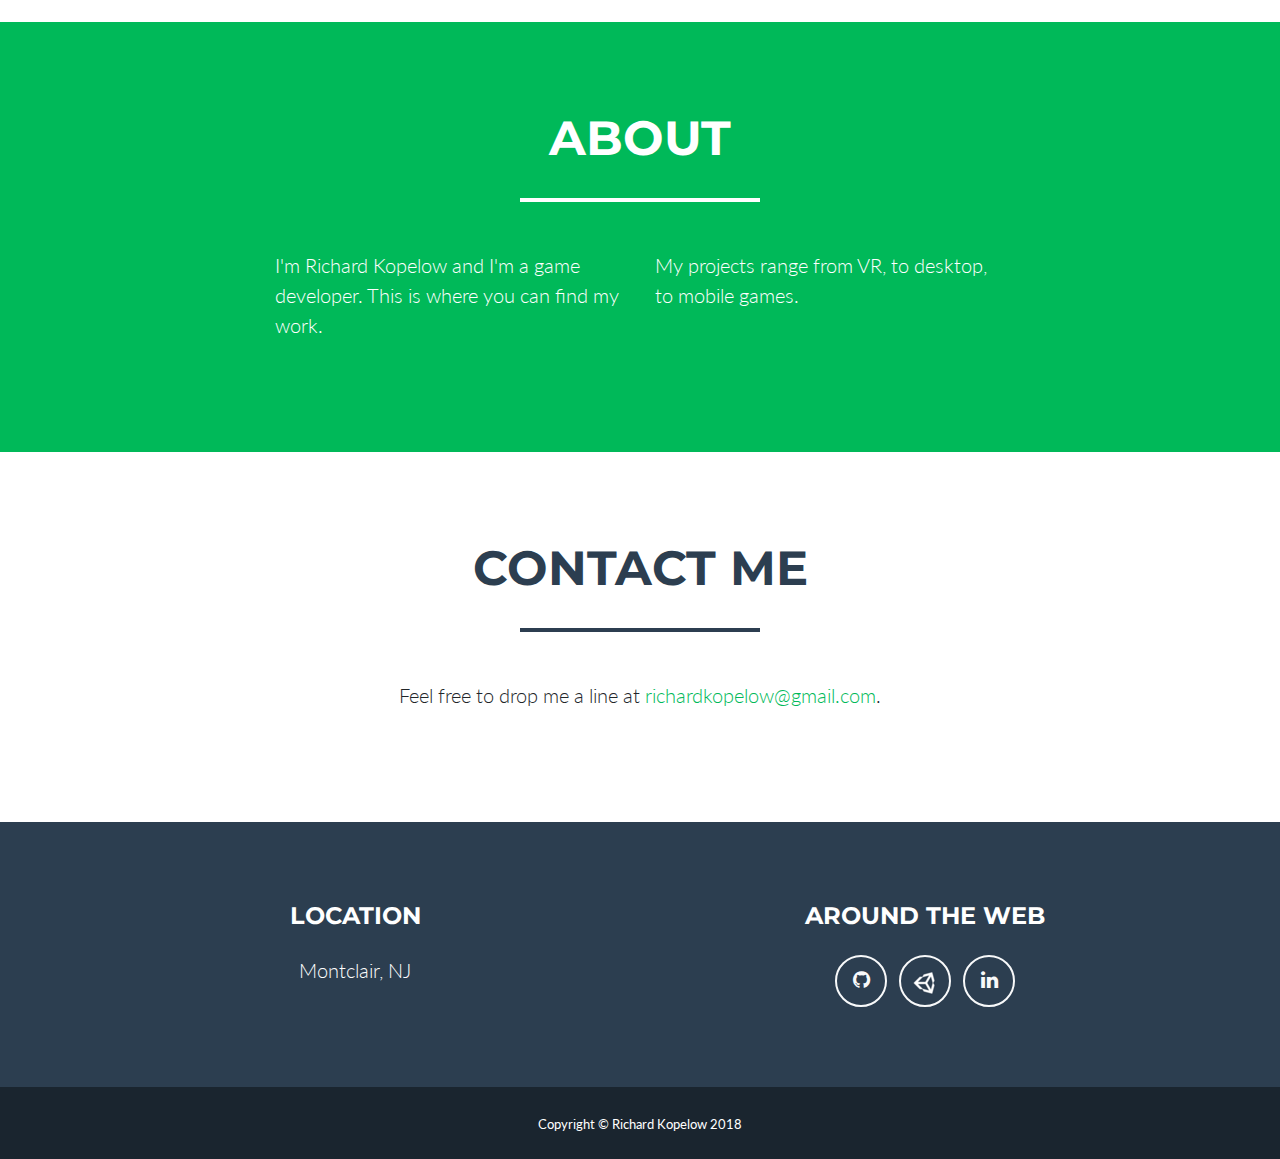
==== commit c9af2a36: "Updated description" ====
--- a/index.html
+++ b/index.html
@@ -159,7 +159,7 @@
         <hr class="star-light mb-5">
         <div class="row">
           <div class="col-lg-4 ml-auto">
-            <p class="lead">I'm Richard Kopelow, a senior Computer Engineering student. I love to make games and this is where you can find my work.</p>
+            <p class="lead">I'm Richard Kopelow and I'm a game developer. This is where you can find my work.</p>
           </div>
           <div class="col-lg-4 mr-auto">
             <p class="lead">My projects range from VR, to desktop, to mobile games.</p>
@@ -448,7 +448,7 @@
         <div class="container text-center">
           <div class="row">
             <div class="col-lg-8 mx-auto">
-              <h2 class="text-secondary text-uppercase mb-0">Puck It</h2>
+              <h2 class="text-secondary text-uppercase mb-0">Orbital Ordinance</h2>
               <hr class="star-dark mb-5">
               <img class="img-fluid mb-5" src="img/portfolio/OrbitalOrdinance.png" alt="">
               <p class="mb-5">
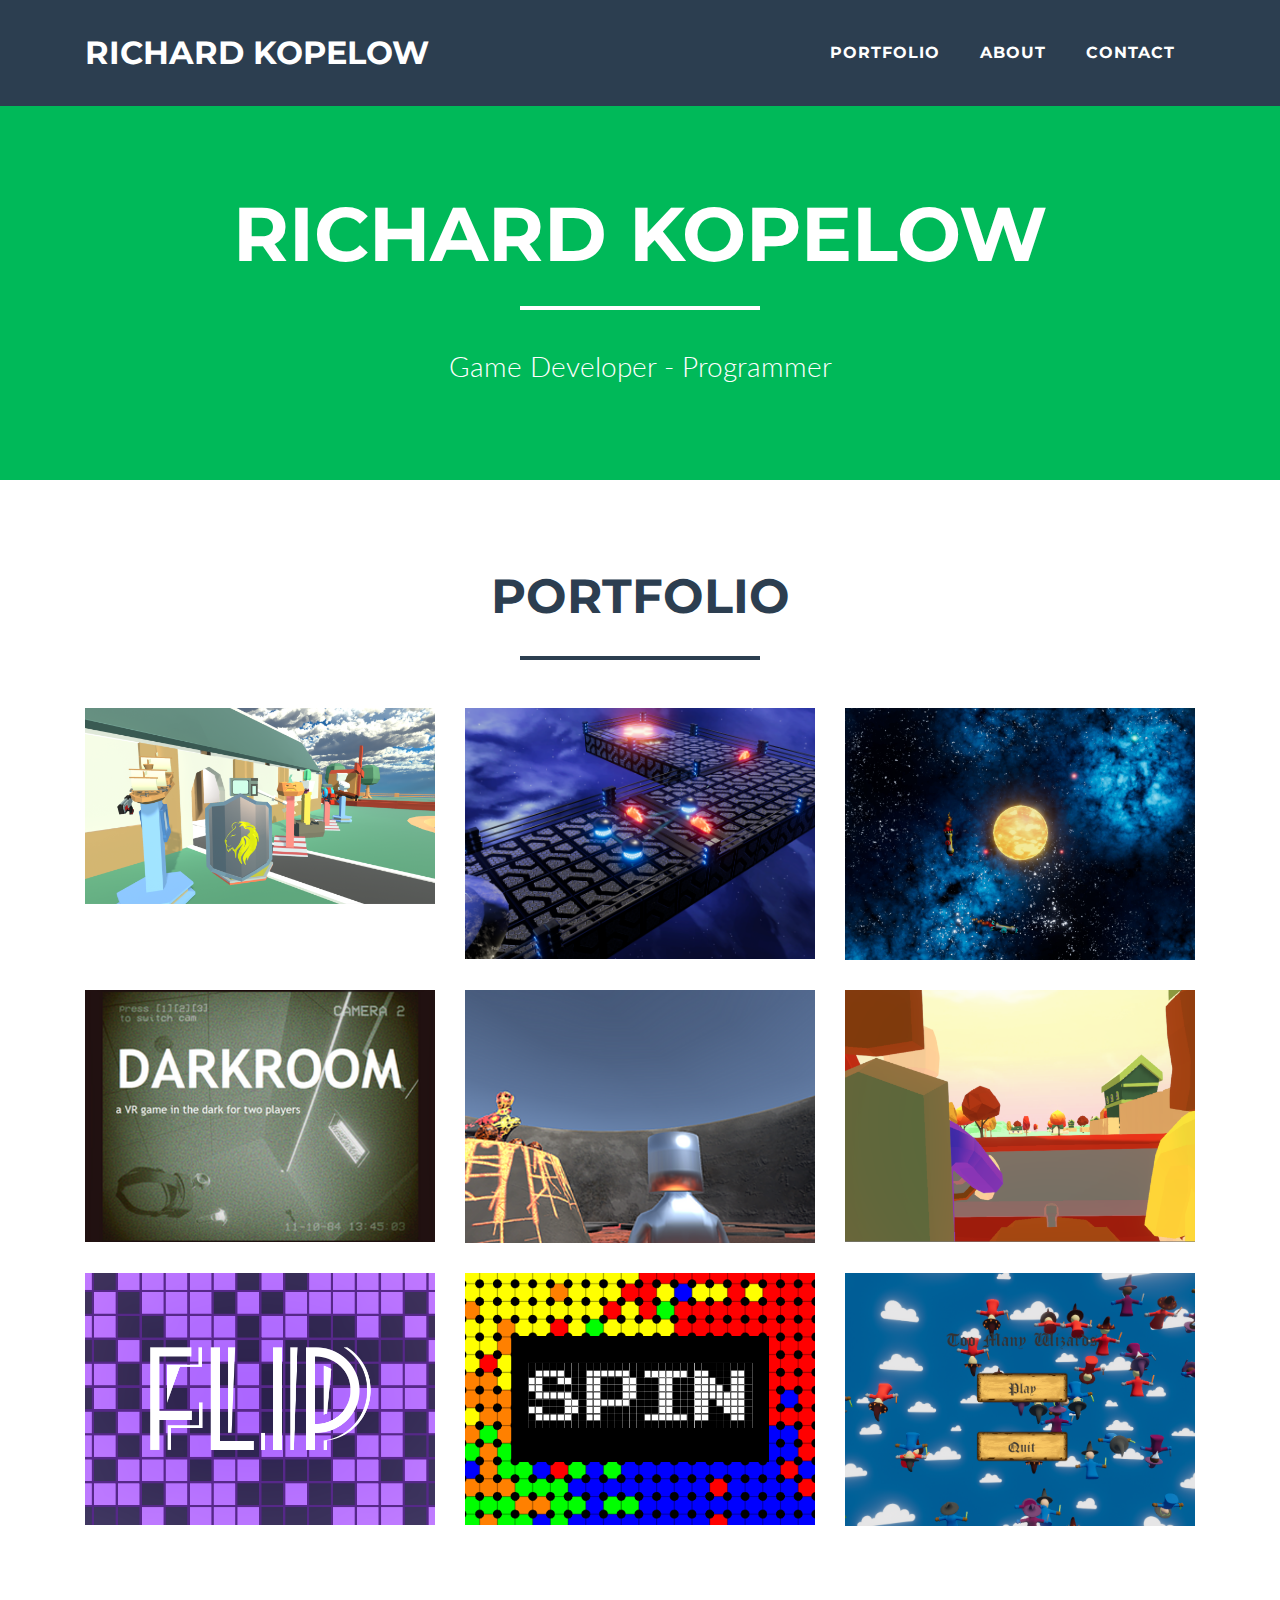
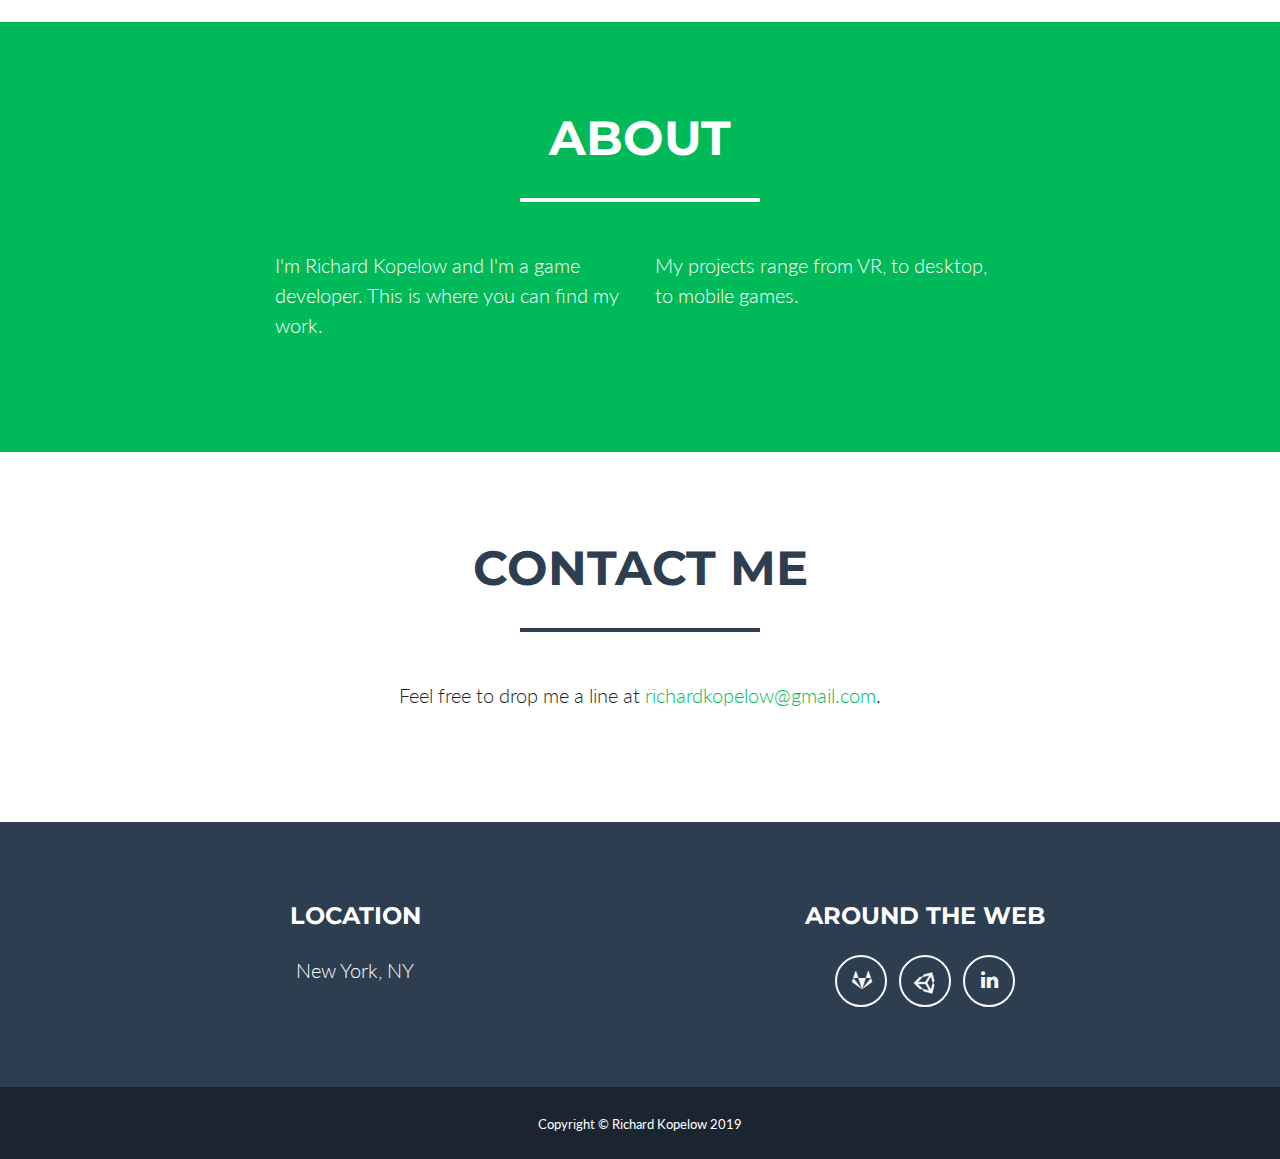
==== commit 90858022: "Added engineer arena" ====
--- a/index.html
+++ b/index.html
@@ -69,6 +69,16 @@
         <hr class="star-dark mb-5">
         <div class="row">
             <div class="col-md-6 col-lg-4">
+                <a class="portfolio-item d-block mx-auto" href="#portfolio-modal-9">
+                  <div class="portfolio-item-caption d-flex position-absolute h-100 w-100">
+                    <div class="portfolio-item-caption-content my-auto w-100 text-center text-white">
+                      <i class="fa fa-search-plus fa-3x"></i>
+                    </div>
+                  </div>
+                  <img class="img-fluid" src="img/portfolio/EngineerArena.png" alt="">
+                </a>
+              </div>
+            <div class="col-md-6 col-lg-4">
                 <a class="portfolio-item d-block mx-auto" href="#portfolio-modal-7">
                   <div class="portfolio-item-caption d-flex position-absolute h-100 w-100">
                     <div class="portfolio-item-caption-content my-auto w-100 text-center text-white">
@@ -189,14 +199,14 @@
         <div class="row">
           <div class="col-md-6 mb-5 mb-lg-0">
             <h4 class="text-uppercase mb-4">Location</h4>
-            <p class="lead mb-0">Montclair, NJ</p>
+            <p class="lead mb-0">New York, NY</p>
           </div>
           <div class="col-md-6 mb-5 mb-lg-0">
             <h4 class="text-uppercase mb-4">Around the Web</h4>
             <ul class="list-inline mb-0">
               <li class="list-inline-item">
-                <a class="btn btn-outline-light btn-social text-center rounded-circle" href="https://github.com/richardkopelow">
-                  <i class="fa fa-fw fa-github"></i>
+                <a class="btn btn-outline-light btn-social text-center rounded-circle" href="https://gitlab.com/richardkopelow">
+                  <i class="fa fa-fw fa-gitlab"></i>
                 </a>
               </li>
               <li class="list-inline-item">
@@ -217,7 +227,7 @@
 
     <div class="copyright py-4 text-center text-white">
       <div class="container">
-        <small>Copyright &copy; Richard Kopelow 2018</small>
+        <small>Copyright &copy; Richard Kopelow 2019</small>
       </div>
     </div>
 
@@ -467,6 +477,36 @@
       </div>
     </div>
 
+    <!-- Portfolio Modal 9 -->
+    <div class="portfolio-modal mfp-hide" id="portfolio-modal-9">
+      <div class="portfolio-modal-dialog bg-white">
+        <a class="close-button d-none d-md-block portfolio-modal-dismiss" href="#">
+          <i class="fa fa-3x fa-times"></i>
+        </a>
+        <div class="container text-center">
+          <div class="row">
+            <div class="col-lg-8 mx-auto">
+              <h2 class="text-secondary text-uppercase mb-0">Engineer Arena</h2>
+              <hr class="star-dark mb-5">
+              <img class="img-fluid mb-5" src="img/portfolio/EngineerArena.png" alt="">
+              <p class="mb-5">
+                Take on your friends and upgrade on the fly in this 1 to 4 player split-screen arena shooter!
+                <br><br>
+                Engineer Arena is a frantic first-person shooter centered around earning "bits" used to buy weapons, grenades, and new abilities at any time, and using those to defeat your friends in classic console-inspired split-screen FPS action.
+              </p>
+              <a class="btn btn-primary btn-lg rounded-pill" href="https://store.steampowered.com/app/1118950/Engineer_Arena/">
+                <i class="fa fa-download mr-2"></i>
+                Buy Now!
+              </a><br><br>
+              <a class="btn btn-primary btn-lg rounded-pill portfolio-modal-dismiss" href="#">
+                <i class="fa fa-close"></i>
+                Close Project</a>
+            </div>
+          </div>
+        </div>
+      </div>
+    </div>
+
     <!-- Bootstrap core JavaScript -->
     <script src="vendor/jquery/jquery.min.js"></script>
     <script src="vendor/bootstrap/js/bootstrap.bundle.min.js"></script>
